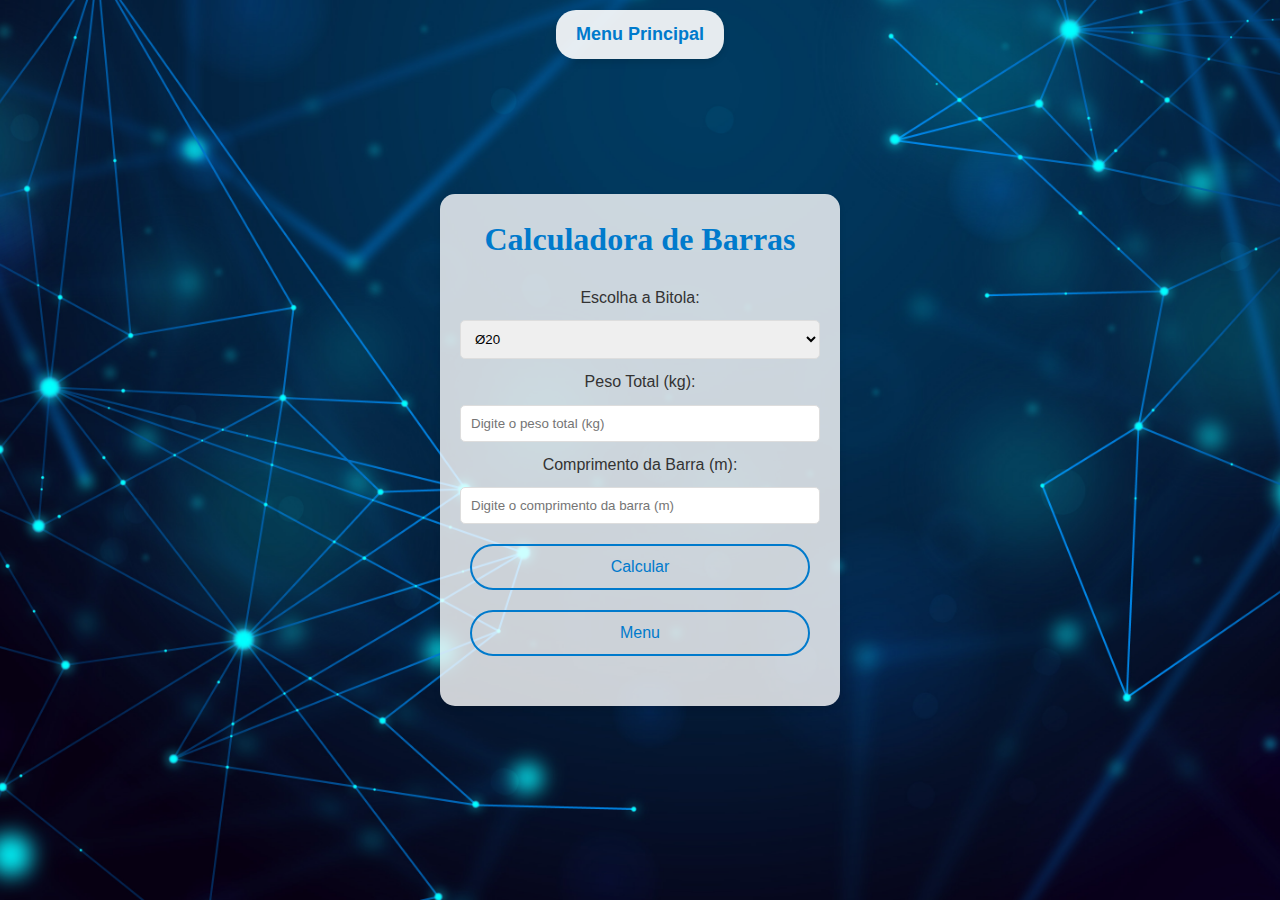
==== Source/calc.html @ c29c5f2b "Update calc.html" ====
<!DOCTYPE html>
<html lang="pt-BR">
<head>
    <meta charset="UTF-8">
    <meta name="viewport" content="width=device-width, initial-scale=1.0">
    <title>Calculadora de Conversão de Barras</title>
    <style>
        /* Resetando configurações padrões do navegador */
        * {
            margin: 0;
            padding: 0;
            box-sizing: border-box;
            font-family: 'Roboto', sans-serif;
        }

        /* Estilo do corpo */
        body {
            background-image: url('img/menu.jpg');
            background-size: cover;
            background-position: center;
            color: #333;
            line-height: 1.6;
            height: 100vh;
            display: flex;
            flex-direction: column;
            align-items: center;
            justify-content: center;
        }

        /* Menu Principal */
        .menu {
            position: absolute;
            top: 10px;
            left: 50%;
            transform: translateX(-50%);
            background: rgba(255, 255, 255, 0.9);
            padding: 10px 20px;
            border-radius: 20px;
            box-shadow: 0 4px 6px rgba(0, 0, 0, 0.1);
        }

        .menu a {
            text-decoration: none;
            color: #007acc;
            font-size: 18px;
            font-weight: bold;
        }

        .container {
            background: rgba(255, 255, 255, 0.8);
            border-radius: 15px;
            box-shadow: 0 4px 6px rgba(0, 0, 0, 0.1);
            padding: 20px;
            text-align: center;
            width: 100%;
            max-width: 400px;
        }

        h1 {
            font-family: 'Pacifico', cursive;
            color: #007acc;
            margin-bottom: 20px;
        }

        label, input, select {
            display: block;
            width: 100%;
            margin: 10px 0;
        }

        input, select {
            padding: 10px;
            border: 1px solid #ddd;
            border-radius: 5px;
        }

        button {
            background: transparent;
            color: #007acc;
            border: 2px solid #007acc;
            border-radius: 30px;
            padding: 12px 20px;
            font-size: 16px;
            cursor: pointer;
            margin: 10px 0;
            width: calc(100% - 20px);
            transition: all 0.3s;
        }

        button:hover {
            background: #007acc;
            color: white;
        }

        .resultado {
            margin-top: 20px;
            font-size: 18px;
        }
    </style>
</head>
<body>
    <div class="menu">
        <a href="index.html">Menu Principal</a>
    </div>

    <div class="container">
        <h1>Calculadora de Barras</h1>
        <label for="bitola">Escolha a Bitola:</label>
        <select id="bitola">
            <option value="2.47">Ø20</option>
            <option value="3.85">Ø25</option>
            <option value="6.31">Ø32</option>
        </select>

        <label for="peso">Peso Total (kg):</label>
        <input type="number" id="peso" placeholder="Digite o peso total (kg)">

        <label for="comprimento">Comprimento da Barra (m):</label>
        <input type="number" id="comprimento" placeholder="Digite o comprimento da barra (m)">

        <button onclick="calcularBarras()">Calcular</button>
        <button onclick="window.location.href='index.html'">Menu</button>
        <div id="resultado" class="resultado"></div>
    </div>

    <script>
        function calcularBarras() {
            const bitola = parseFloat(document.getElementById('bitola').value);
            const pesoTotal = parseFloat(document.getElementById('peso').value);
            const comprimento = parseFloat(document.getElementById('comprimento').value);

            if (!pesoTotal || !comprimento) {
                document.getElementById('resultado').innerHTML = "Por favor, preencha todos os campos.";
                return;
            }

            const pesoPorBarra = comprimento * bitola;
            const quantidadeBarras = pesoTotal / pesoPorBarra;

            document.getElementById('resultado').innerHTML = `Quantidade de Barras: ${Math.ceil(quantidadeBarras)}`;
        }
    </script>
</body>
</html>
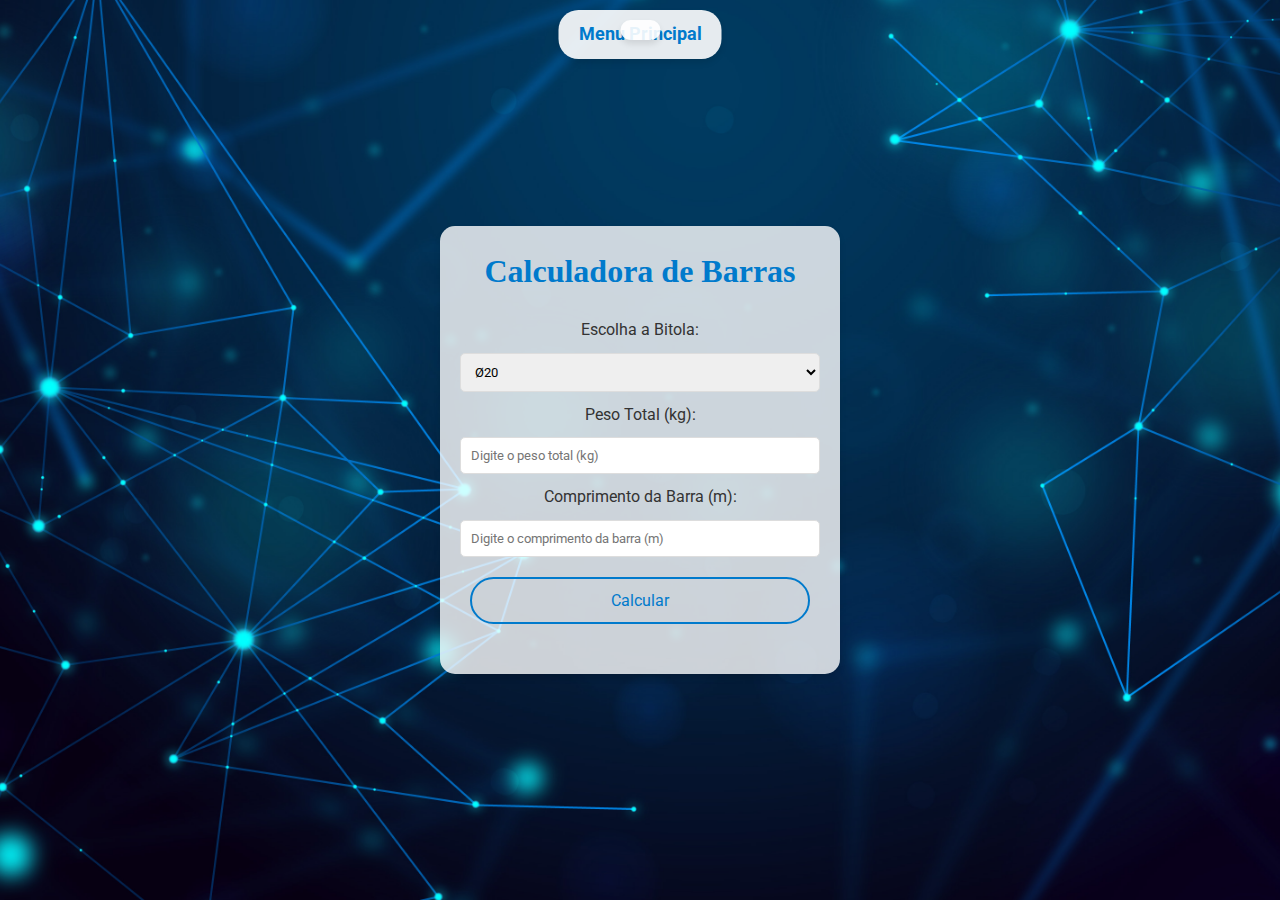
==== commit 4c0362ad: "Update calc.html" ====
--- a/Source/calc.html
+++ b/Source/calc.html
@@ -4,6 +4,7 @@
     <meta charset="UTF-8">
     <meta name="viewport" content="width=device-width, initial-scale=1.0">
     <title>Calculadora de Conversão de Barras</title>
+    <link rel="stylesheet" href="https://fonts.googleapis.com/css2?family=Roboto:wght@400;700&display=swap">
     <style>
         /* Resetando configurações padrões do navegador */
         * {
@@ -100,7 +101,7 @@
 </head>
 <body>
     <div class="menu">
-        <a href="index.html">Menu Principal</a>
+        <a href="index.html"><i class="fas fa-door menu"></i> Menu Principal</a>
     </div>
 
     <div class="container">
@@ -119,7 +120,7 @@
         <input type="number" id="comprimento" placeholder="Digite o comprimento da barra (m)">
 
         <button onclick="calcularBarras()">Calcular</button>
-        <button onclick="window.location.href='index.html'">Menu</button>
+   
         <div id="resultado" class="resultado"></div>
     </div>
 
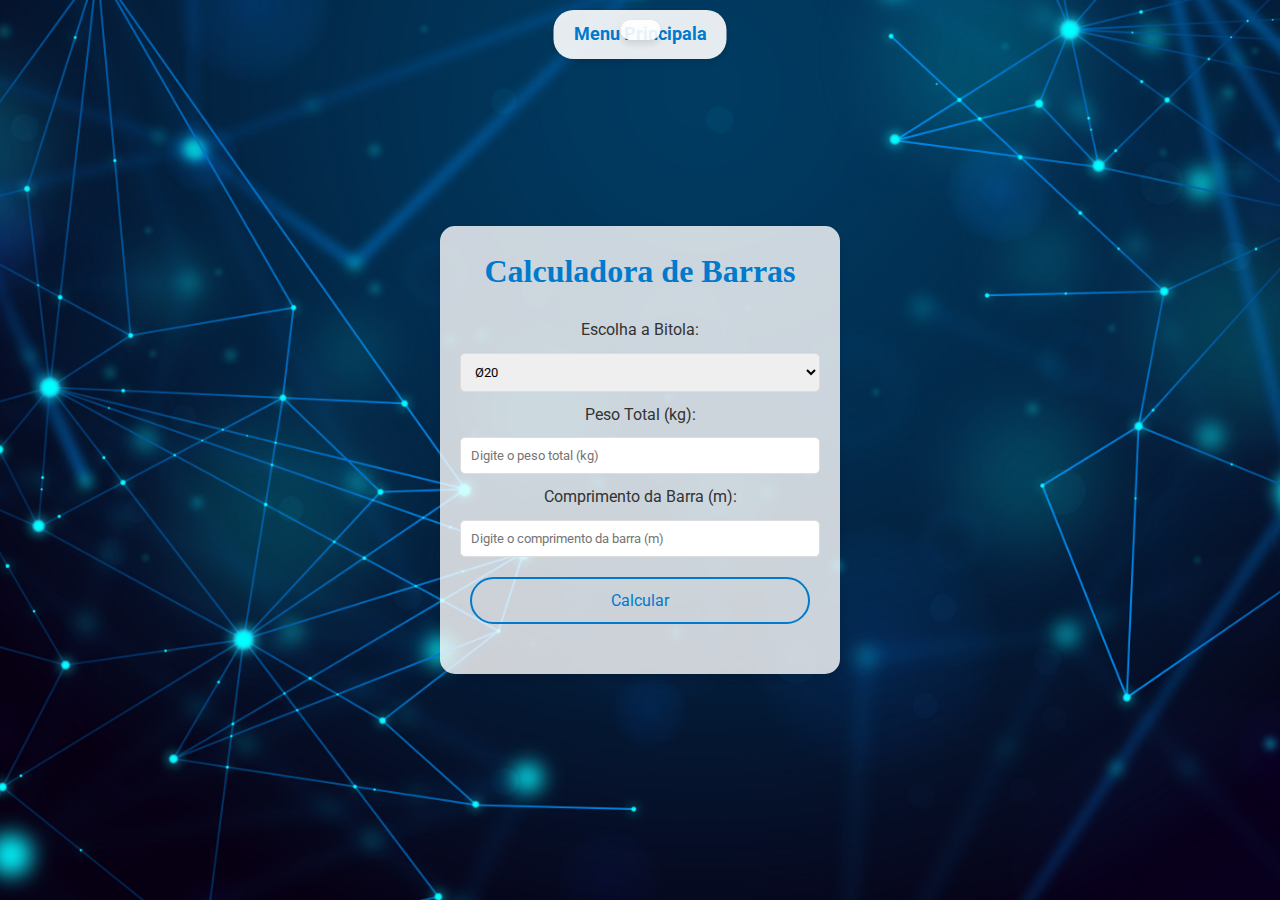
==== commit 597ac999: "Update calc.html" ====
--- a/Source/calc.html
+++ b/Source/calc.html
@@ -101,7 +101,7 @@
 </head>
 <body>
     <div class="menu">
-        <a href="index.html"><i class="fas fa-door menu"></i> Menu Principal</a>
+        <a href="index.html"><i class="fas fa-door menu"></i> Menu Principala</a>
     </div>
 
     <div class="container">
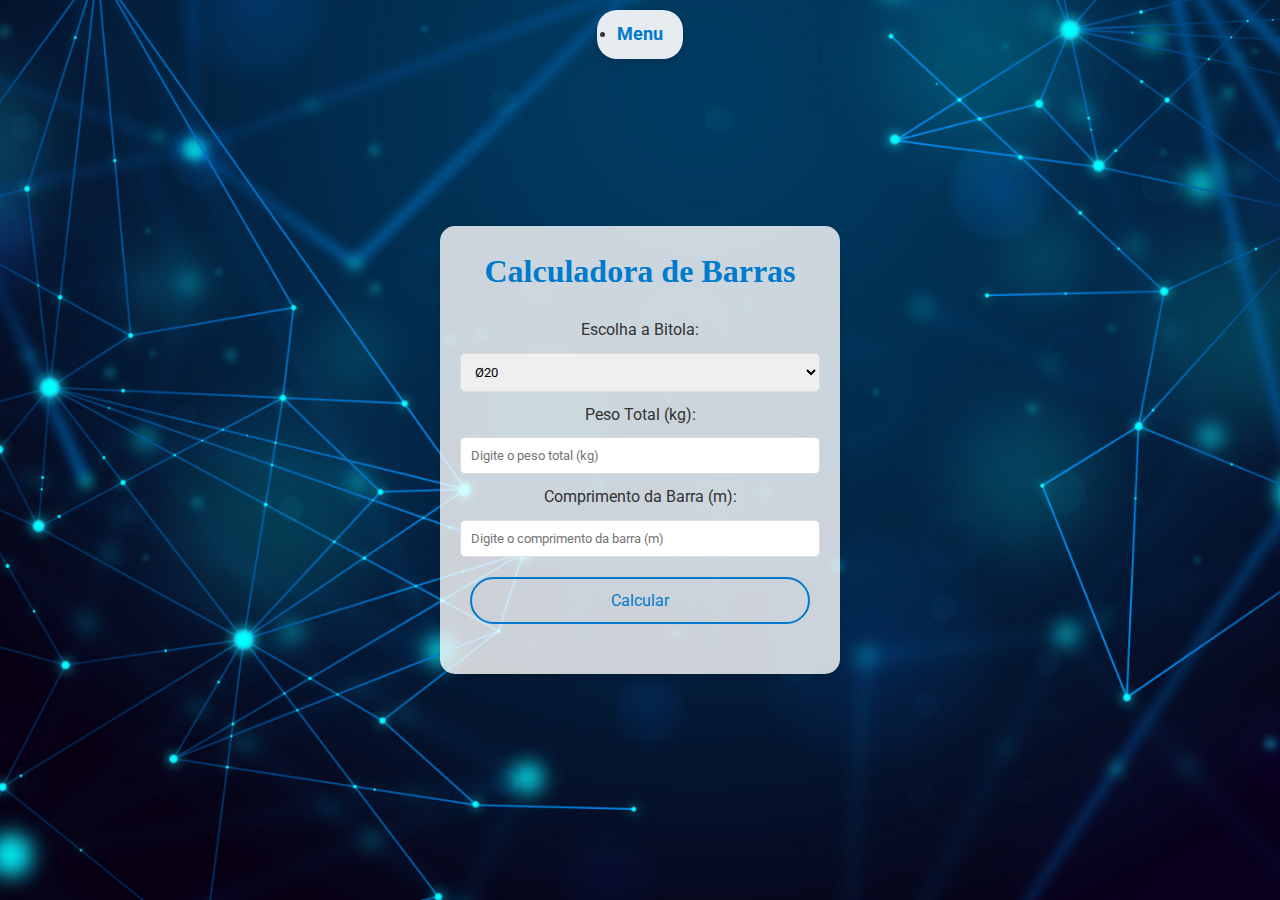
==== commit 202bf99f: "Update calc.html" ====
--- a/Source/calc.html
+++ b/Source/calc.html
@@ -3,8 +3,9 @@
 <head>
     <meta charset="UTF-8">
     <meta name="viewport" content="width=device-width, initial-scale=1.0">
+    <link rel="stylesheet" href="https://fonts.googleapis.com/css2?family=Roboto:wght@400;700&display=swap">
     <title>Calculadora de Conversão de Barras</title>
-    <link rel="stylesheet" href="https://fonts.googleapis.com/css2?family=Roboto:wght@400;700&display=swap">
+  
     <style>
         /* Resetando configurações padrões do navegador */
         * {
@@ -101,7 +102,7 @@
 </head>
 <body>
     <div class="menu">
-        <a href="index.html"><i class="fas fa-door menu"></i> Menu Principala</a>
+          <li><a href="index.html"><i class="fas fa-door cavicon"></i> Menu</a></li>
     </div>
 
     <div class="container">
